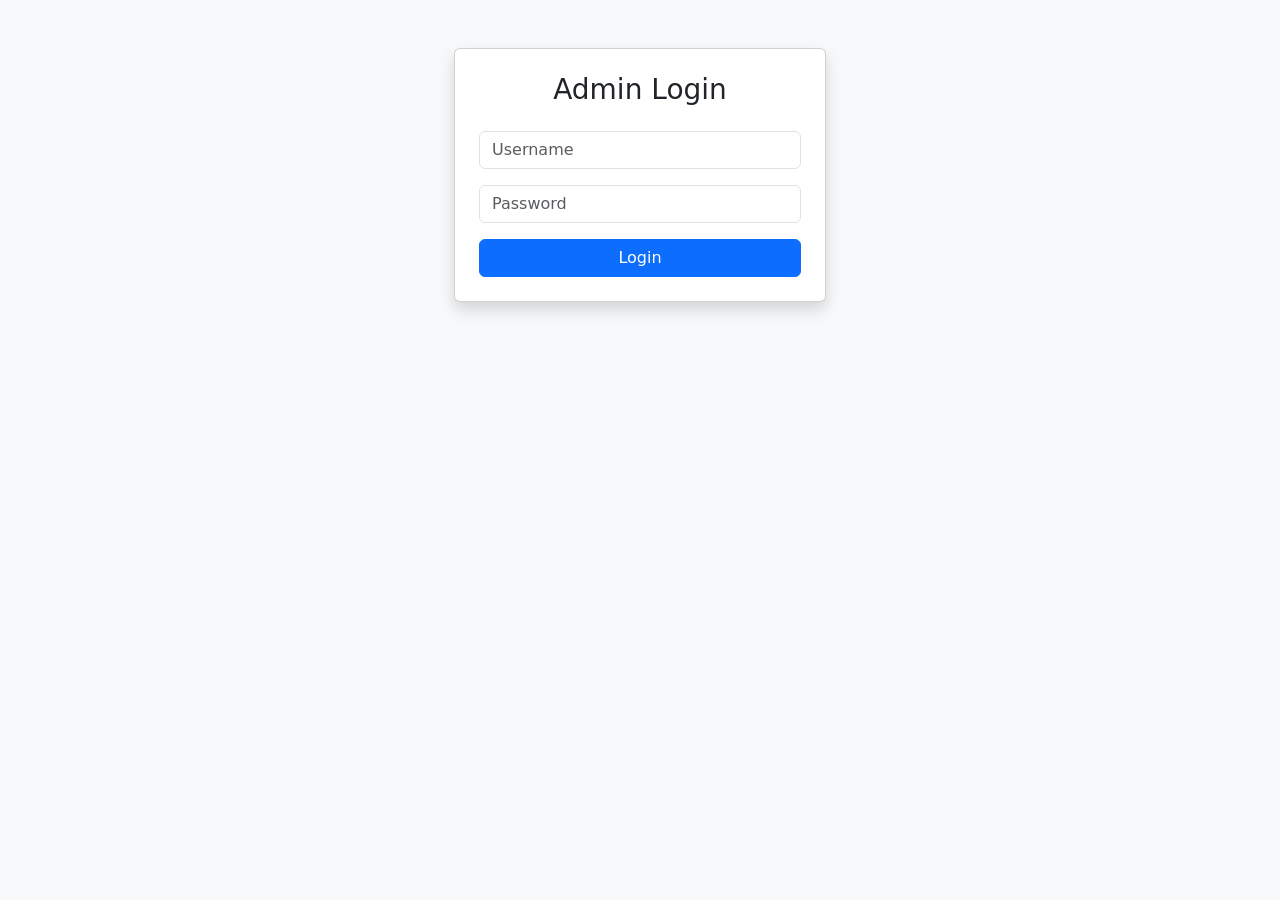
==== index.html @ 77b98bcb "first commit" ====
<!DOCTYPE html>
<html>
<head>
  <title>Student Dashboard</title>
  <meta charset="UTF-8">
  <meta name="viewport" content="width=device-width, initial-scale=1">

  <!-- Bootstrap -->
  <link href="https://cdn.jsdelivr.net/npm/bootstrap@5.3.2/dist/css/bootstrap.min.css" rel="stylesheet">
</head>

<body class="bg-light">

<div class="container mt-4">

  <!-- Header -->
  <div class="d-flex justify-content-between align-items-center mb-3">
    <h3 class="fw-bold">Students Dashboard Class Nine (2026) </h3>
    <div>
      <button class="btn btn-success" onclick="goToAdd()" disabled>Add Student</button>
      <button class="btn btn-danger" onclick="logout()">Logout</button>
    </div>
  </div>

  <!-- Search & Filter -->
  <div class="row g-3 mb-3">
    <div class="col-md-6">
      <input type="text"
             id="searchInput"
             class="form-control"
             placeholder="Search by Name or ID">
    </div>

    <div class="col-md-3">
      <select id="groupFilter" class="form-select">
        <option value="">All Groups</option>
        <option value="Science">Science</option>
        <option value="Humanities">Humanities</option>
      </select>
    </div>
  </div>

  <!-- Table -->
  <div class="card shadow">
    <div class="card-body p-0">
      <table class="table table-striped table-bordered mb-0">
        <thead class="table-dark text-center">
          <tr class="text-center align-middle">
            <th>Sl</th>
            <th>ID</th>
            <th>New Roll</th>
            <th>নাম <br> বাবার নাম <br> মায়ের নাম</th>
            <th>Name <br> Father's Name <br> Mother's Name</th>
            <th>Religion <br> Group <br> Fourth Subject</th>
            <th>DOB <br> Phone</th>
            <th>Action</th>
          </tr>
        </thead>
        <tbody id="studentTable" class="text-center align-middle"></tbody>
      </table>
    </div>
  </div>

</div>

<script src="app.js"></script>
</body>
</html>
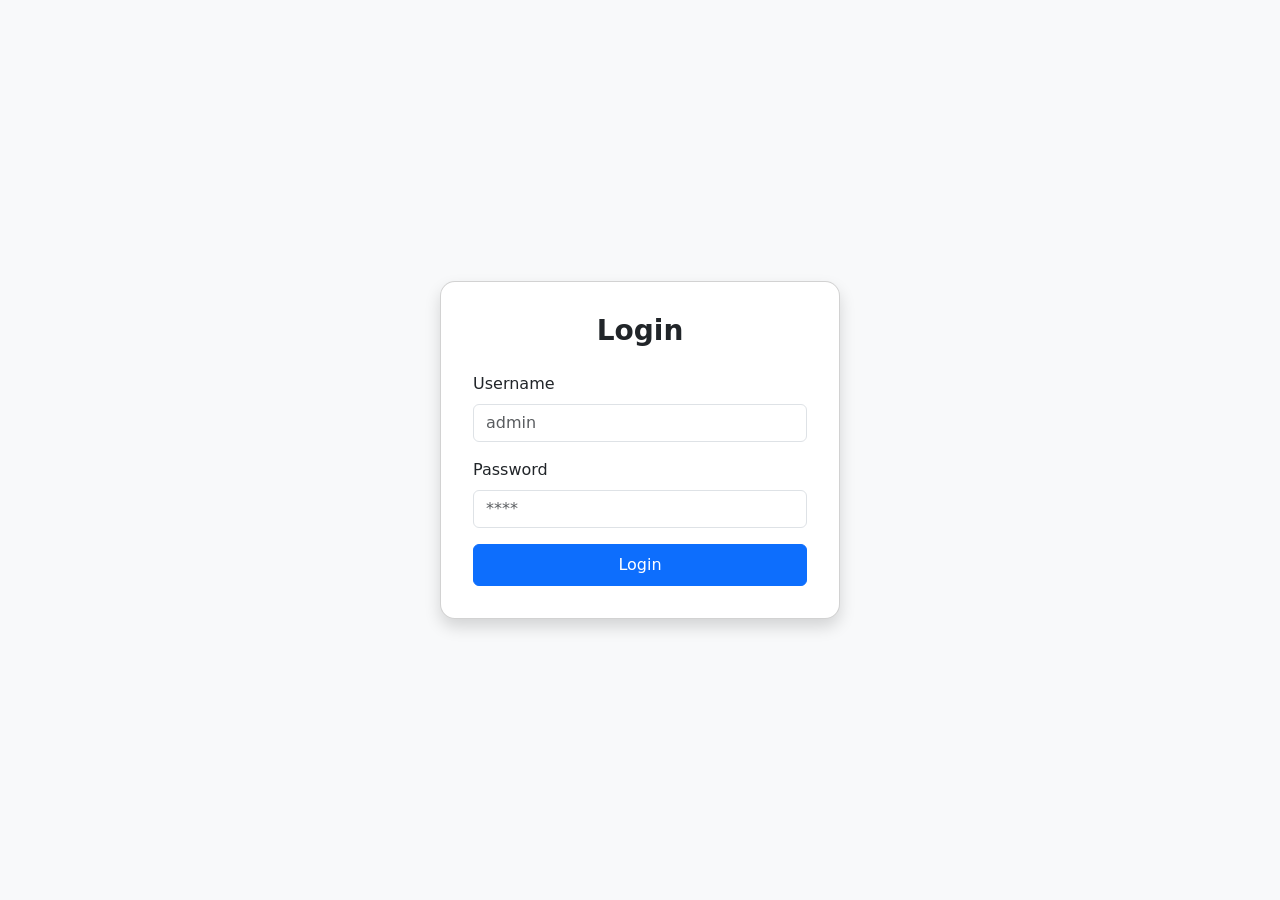
==== commit 454a4ceb: "Update index.html" ====
--- a/index.html
+++ b/index.html
@@ -4,6 +4,13 @@
   <title>Student Dashboard</title>
   <meta charset="UTF-8">
   <meta name="viewport" content="width=device-width, initial-scale=1">
+
+  <script>
+    // যদি লগইন না থাকে, তবে সাথে সাথে login.html এ পাঠিয়ে দাও
+    if (!localStorage.getItem("loggedIn")) {
+        window.location.href = "login.html";
+    }
+  </script>
 
   <!-- Bootstrap -->
   <link href="https://cdn.jsdelivr.net/npm/bootstrap@5.3.2/dist/css/bootstrap.min.css" rel="stylesheet">
